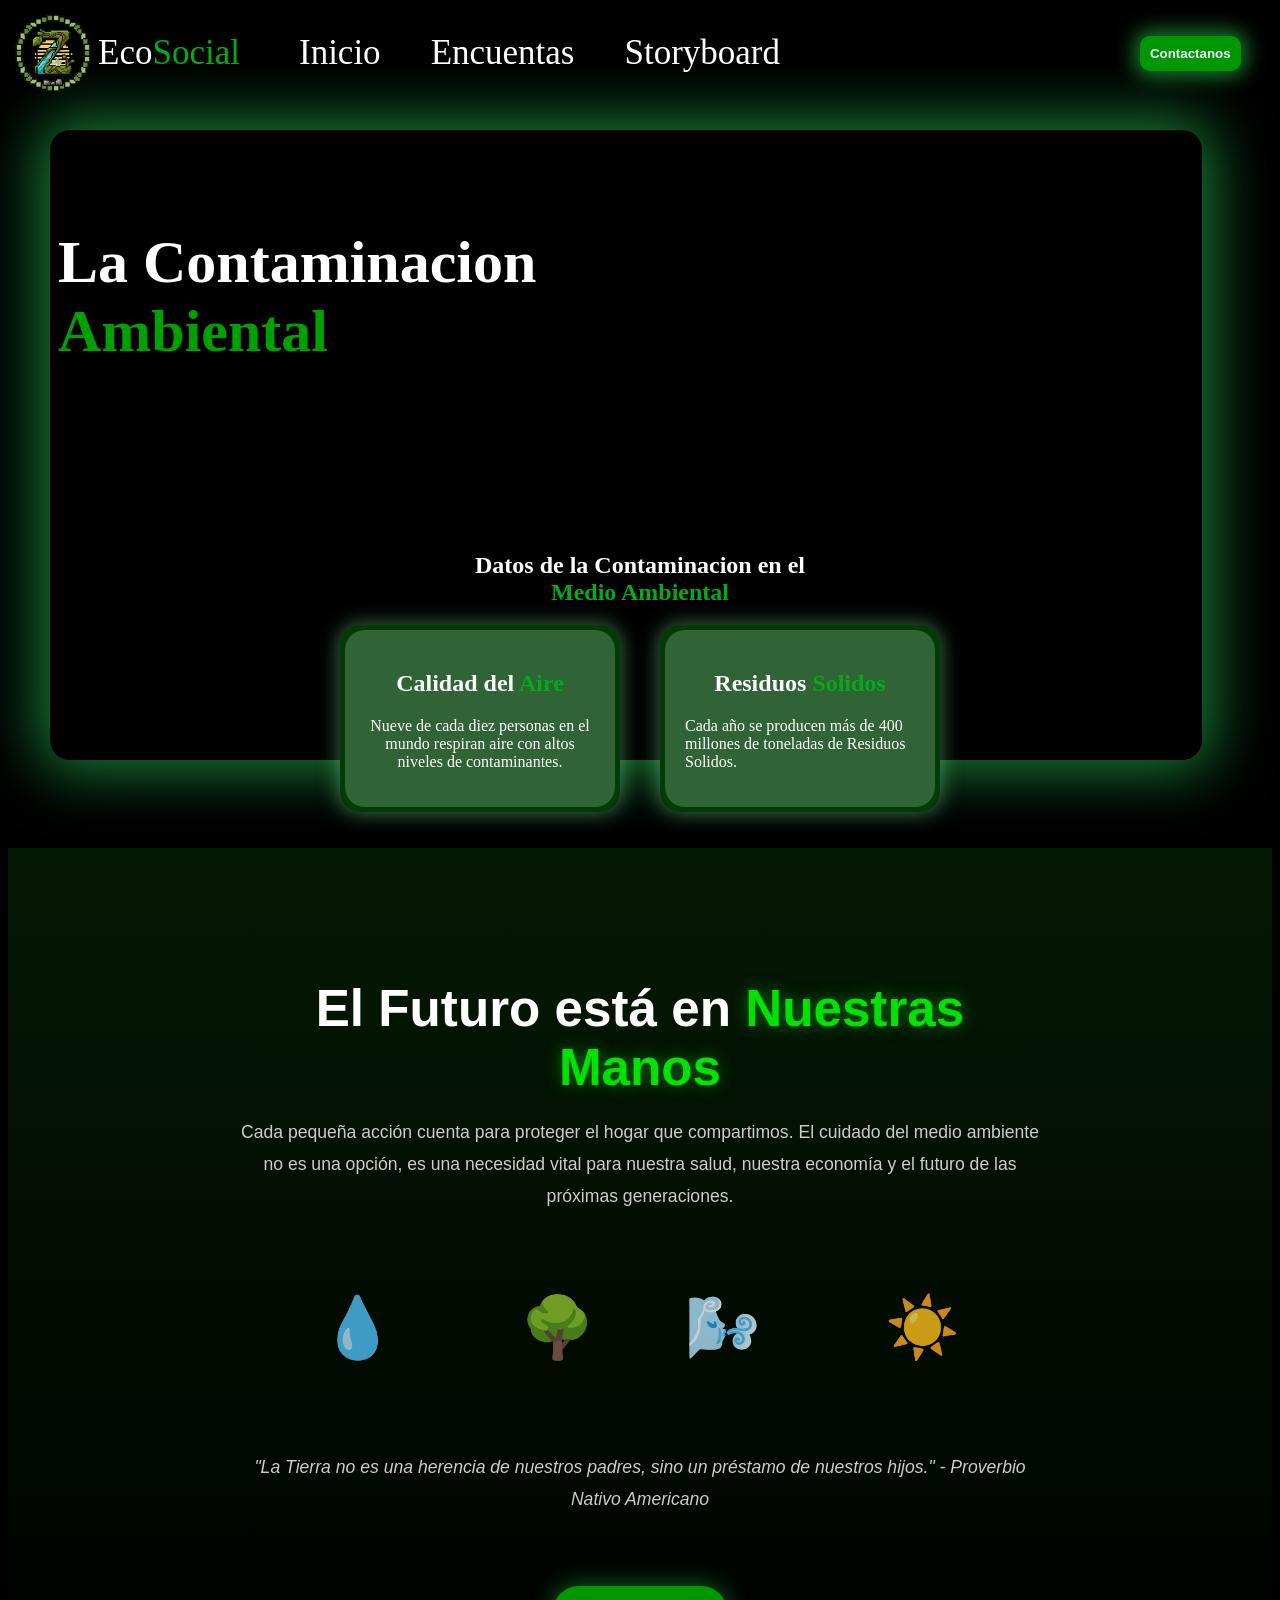
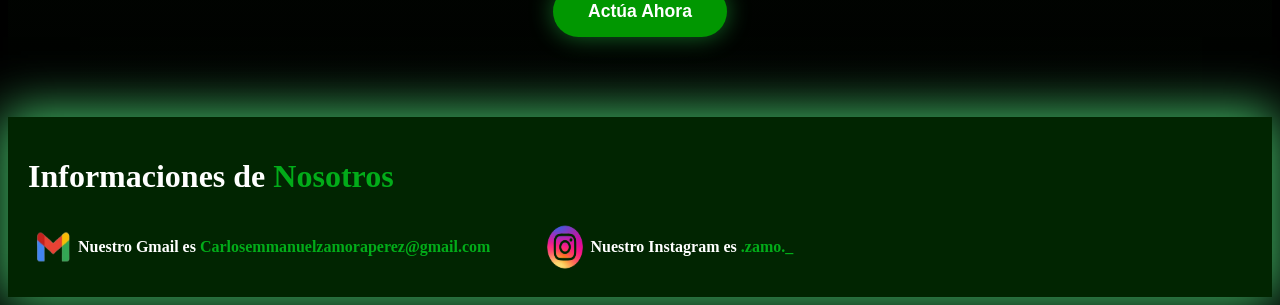
==== inicio.html @ 7f850b63 "Add files via upload" ====
<!DOCTYPE html>
<html lang="en">
<head>
    <meta charset="UTF-8">
    <meta name="viewport" content="width=device-width, initial-scale=1.0">
    <title>Eco_Social</title>
    <link rel="icon" href="img/logo.png">
    <link rel="stylesheet" href="general.css">
    <link rel="stylesheet" href="css/inicio.css">
    <link rel="stylesheet" href="/css/actua-ahora.css">
    <style>
        body{
            color: white;
            background-color: rgb(0, 0, 0);
        }
    </style>
</head>
<body>
    <script src="js/actua-ahora.js"></script>
    <header class="Menu">
        <nav class="barra">
            <img src="img/logo.png" alt="" width="90px">
            <div style="font-size: 35px;" >Eco<span>Social</span></div>
            <ul class="Menu">
                <li><a href="inicio.html" style="font-size: 35px;">Inicio</a></li>
                <li><a href="html/Encuestas.html" style="font-size: 35px;">Encuentas</a></li>
                <li><a href="/html/Storyboard.html" style="font-size: 35px;">Storyboard</a></li>
            </ul>
            <button id="Contactanos"><a href="/html/contactanos.html"><strong>Contactanos</strong></a></button>
        </nav>
    </header>
<!--Pagina......................................................................................-->

    <video autoplay muted loop id="video-fondo">
        <source src="video/planeta interno.mp4" type="video/mp4">
        Tu navegador no soporta videos.
    </video>
    
    <section class="Tema">
    <div class="Temaa">
    <h1>La Contaminacion
        <br>
    <span style="color: rgb(1, 160, 1);">
        Ambiental
    </span>        
    </h1>    
    </div>        
    </section>

    <br> <br>

<section>
    <center><h1>Datos de la Contaminacion en el<br> <span>Medio Ambiental</span></h1></center>
    <div class="bloques">
        <a href="/html/Aire-contaminado.html">
        <div class="bloque-uno-s">
            <div class="bloque-uno">
            <h2 align="center">Calidad del <span>Aire</span></h2>
            <p align="center">Nueve de cada diez personas en el mundo respiran aire con altos niveles de contaminantes.</p>
            </div>
        <div>
    </div>  
    </div>                        
        </a>

    <div class="bloques">
        <a href="/html/residuos solidos.html">
        <div class="bloque-uno-s">
            <div class="bloque-uno">
            <h2 align="center">Residuos <span>Solidos</span></h2>
            <p>Cada año se producen más de 400 millones de toneladas de Residuos Solidos.</p>
            </div>
        <div>
    </div>                       
    </div>   
        </a>
    </div>
    </div>
             
<!--Nuevo apartado............................................................................................-->
<br><br>

<section class="importancia-seccion">
    <div class="importancia-contenido">
        <h1>El Futuro está en <span>Nuestras Manos</span></h1>
        <p>Cada pequeña acción cuenta para proteger el hogar que compartimos. El cuidado del medio ambiente no es una opción, es una necesidad vital para nuestra salud, nuestra economía y el futuro de las próximas generaciones.</p>
        
        <div class="animacion-contenedor">
            <div class="elemento-animado agua">💧</div>
            <div class="elemento-animado arbol">🌳</div>
            <div class="elemento-animado aire">🌬️</div>
            <div class="elemento-animado sol">☀️</div>
        </div>

        <p class="cita">"La Tierra no es una herencia de nuestros padres, sino un préstamo de nuestros hijos." - Proverbio Nativo Americano</p>
        <a href="javascript:void(0)" class="btn-aprende" onclick="abrirPagos(event)">Actúa Ahora</a>
    </div>
</section>   
</section>
<!--Cuenta bancarias-->

<div id="modalDonacion" class="modal-eco">
    <div class="modal-contenido">
        <span class="cerrar-modal" onclick="cerrarPagos()">&times;</span>
        
        <div class="header-pago">
            <h2>Sistema de <span>Ayuda EcoSocial</span></h2>
            <p>Tu aporte se transforma en árboles y limpieza de ríos.</p>
        </div>

        <div class="tarjeta-visual">
            <div class="chip"></div>
            <div class="numero-tarjeta">**** **** **** 2026</div>
            <div class="nombre-tarjeta">ECO COLABORADOR</div>
            <div class="logo-eco-card">Eco<span>Social</span></div>
        </div>
<center>
    <a href="inicio.html">
        <div class="contenedor-opciones">
            <button class="btn-opcion-pago">
                <img src="https://upload.wikimedia.org/wikipedia/commons/b/b5/PayPal.svg" width="80">
                <span>Donar con PayPal</span>
            </button>        
    </a>    

        <a href="inicio.html">
            <button class="btn-opcion-pago">
                <span style="font-size: 20px;">💳</span>
                <span>Tarjeta de Crédito / Débito</span>
            </button>    
        </a>    
</center>

        </div>

        <p id="mensaje-banco" style="display:none; color: #00ff00; margin-top: 10px;">Conectando con el servidor seguro...</p>
        <p class="nota-seguridad">🔒 Conexión segura con cifrado SSL de 256 bits</p>
    </div>
</div>
<!--Informaciones.................................................................................................-->

<div class="informacion">
    <div>

        <H1>Informaciones de <span>Nosotros</span></H1>
    </div>

    <div class="iinformacion">
        <div class="iiinformacion">
            <img src="/img/Gmail.png" alt="" width="50px" height="60px">        
        <h4>Nuestro Gmail es <a href=""><span>Carlosemmanuelzamoraperez@gmail.com</span></a></h4>            
        </div>
        
        <div class="iiinformacion">
            <img src="/img/Insatgram.png" alt="" width="50px" height="60px">           
            <h4>Nuestro Instagram es <a href="https://www.instagram.com/el.zamo.__/"><span>.zamo._</span></a></h4>            
        </div>

    </div>
</div>
</body>
</html>
---- general.css ----
body{
    color: white;
    background-color: rgb(0, 0, 0);
}
.Menu{
    a{
        text-decoration: none;
        color: aliceblue;
    }
}

span{
    color: rgb(2, 172, 25);
}

.barra{
    display:flex;
    align-items: center;

    .Menu{
        position: absolute;
        right: 500px;
        align-items: center;
        justify-content: space-between;
        a{text-decoration: none; color: white;}
        display: flex; 
        gap: 50px;
        list-style: none;
    }
        #Contactanos{
            margin-left: 900px;
            padding: 10px;
            border-radius: 10px;
            background-color: rgb(1, 151, 1);
            color: white;
            border: none;
            cursor: pointer;
            box-shadow: 0 0 20px 5px rgba(50, 255, 94, 0.5);
        }
}
---- css/inicio.css ----
/*Pagina.................................................................................*/
#video-fondo {
    border-radius: 20px;
    position: absolute;
    top: 130px;
    left: 50px;
    width: 90%;
    height: 70%;
    object-fit: cover;
    z-index: -1;
    box-shadow: 0 0 60px 10px rgba(50, 255, 111, 0.5);
}

 .Tema{
    display: flex;
    font-size: 40px;
    padding: 80px 50px;
 }
 

.bloques{
    display: flex;
    justify-content: center;
    gap: 40px;
    a{color: white; text-decoration: none;}
    .bloque-uno-s{
        padding: 5px;
        border-radius: 20px;
        background-color: rgb(2, 59, 5); 
        box-shadow: 0 0 20px 1px rgba(119, 216, 148, 0.5);

            .bloque-uno{              
            padding: 20px;
            width: 230px;
            border-radius: 20px;
            background-color: rgb(48, 99, 53);  
    }
    }


}
/*    background: 
        radial-gradient(circle at 0% 0%, rgba(1, 151, 1, 0.5) 0%, transparent 40%),
        #000; 
    
    height: 80vh;
    display: flex;
    align-items: center;
    padding: 0 10%;*/

    /*nuevo apartado.......................................................................................*/

.importancia-seccion {
    padding: 80px 5%;
    background: linear-gradient(180deg, #051a05 0%, #000000 100%);
    color: white;
    text-align: center;
    font-family: 'Segoe UI', sans-serif;
    overflow: hidden; /* Importante para que las animaciones no desborden */
}

.importancia-contenido {
    max-width: 800px;
    margin: 0 auto;
}

.importancia-contenido h1 {
    font-size: 3.2rem;
    margin-bottom: 20px;
}

.importancia-contenido h1 span {
    color: rgb(2, 226, 2);
    text-shadow: 0 0 15px rgba(2, 226, 2, 0.5);
}

.importancia-contenido p {
    font-size: 1.1rem;
    line-height: 1.8;
    margin-bottom: 30px;
    color: #ccc;
}

.cita {
    font-style: italic;
    color: #888;
    margin-top: 50px;
    font-size: 0.95rem;
}

.btn-aprende {
    display: inline-block;
    padding: 15px 35px;
    background: rgb(1, 151, 1);
    color: white;
    text-decoration: none;
    border-radius: 50px;
    font-weight: bold;
    font-size: 1.1rem;
    margin-top: 40px;
    box-shadow: 0 0 25px rgba(50, 255, 94, 0.4);
    transition: 0.3s;
}

.btn-aprende:hover {
    background: rgb(2, 200, 2);
    transform: translateY(-5px);
}

/* Contenedor de Animaciones */
.animacion-contenedor {
    position: relative;
    height: 150px; /* Espacio para las animaciones */
    margin: 40px 0;
    display: flex;
    justify-content: space-around;
    align-items: center;
}

.elemento-animado {
    font-size: 60px;
    position: absolute;
    animation-duration: 4s;
    animation-iteration-count: infinite;
    animation-timing-function: ease-in-out;
    opacity: 0.8;
}

/* Animaciones específicas */
.agua {
    left: 10%;
    animation-name: flotarAgua;
}

.arbol {
    left: 35%;
    animation-name: crecerArbol;
}

.aire {
    right: 35%;
    animation-name: soplarAire;
}

.sol {
    right: 10%;
    animation-name: brillarSol;
}

/* Keyframes (definición de las animaciones) */
@keyframes flotarAgua {
    0%, 100% { transform: translateY(0); }
    50% { transform: translateY(-15px); }
}

@keyframes crecerArbol {
    0%, 100% { transform: scale(1); }
    50% { transform: scale(1.1); }
}

@keyframes soplarAire {
    0%, 100% { transform: translateX(0); }
    50% { transform: translateX(20px); }
}

@keyframes brillarSol {
    0%, 100% { text-shadow: 0 0 10px yellow, 0 0 20px orange; }
    50% { text-shadow: 0 0 20px yellow, 0 0 40px orange; }
}   
/*informaciones........................................................................................................*/

.informacion{
    display: flexbox;
    background-color: rgb(1, 37, 1);
    padding: 20px;
    box-shadow: 0 0 50px 5px rgb(70, 196, 107);
    .iinformacion{
        display: flex;
        gap: 50px;
        .iiinformacion{
            display: flex;
            a{text-decoration: none;}
        }
    }
}
---- css/actua-ahora.css ----
.modal-eco {
    display: none; /* Se oculta al cargar */
    position: fixed;
    z-index: 10000; /* Número muy alto para estar por encima de todo */
    left: 0;
    top: 0;
    width: 100%;
    height: 100%;
    background-color: rgba(0, 0, 0, 0.9); /* Fondo oscuro transparente */
    backdrop-filter: blur(10px); /* Efecto de desenfoque */
}

/* Caja de contenido */
.modal-contenido {
    background: #0a0a0a;
    margin: 5% auto;
    padding: 30px;
    border: 2px solid #00ff00;
    width: 90%;
    max-width: 450px;
    border-radius: 25px;
    position: relative;
    color: white;
    text-align: center;
    box-shadow: 0 0 40px rgba(0, 255, 0, 0.3);
    font-family: Arial, sans-serif;
}

.cerrar-modal {
    position: absolute;
    right: 20px;
    top: 15px;
    font-size: 35px;
    cursor: pointer;
    color: #666;
}

.cerrar-modal:hover { color: white; }

/* Tarjeta Bancaria Visual */
.tarjeta-visual {
    background: linear-gradient(135deg, #013220 0%, #000 100%);
    height: 180px;
    border-radius: 15px;
    margin: 20px 0;
    padding: 20px;
    position: relative;
    border: 1px solid rgba(0, 255, 0, 0.3);
    text-align: left;
}

.chip {
    width: 45px;
    height: 35px;
    background: linear-gradient(135deg, #ffd700, #b8860b);
    border-radius: 5px;
    margin-bottom: 25px;
}

.numero-tarjeta { font-size: 22px; letter-spacing: 3px; margin-bottom: 15px; font-family: 'Courier New', monospace; }
.nombre-tarjeta { font-size: 14px; text-transform: uppercase; opacity: 0.8; }
.logo-eco-card { position: absolute; bottom: 20px; right: 20px; font-weight: bold; font-size: 20px; }

/* Botones de Pago */
.contenedor-opciones { display: flex; flex-direction: column; gap: 12px; }

.btn-opcion-pago {
    background: #111;
    border: 1px solid #333;
    color: white;
    padding: 15px;
    border-radius: 12px;
    cursor: pointer;
    display: flex;
    align-items: center;
    justify-content: center;
    gap: 15px;
    font-weight: bold;
    transition: 0.3s;
}

.btn-opcion-pago:hover {
    border-color: #00ff00;
    background: #1a1a1a;
    transform: translateY(-2px);
}

.nota-seguridad { font-size: 11px; color: #555; margin-top: 20px; }
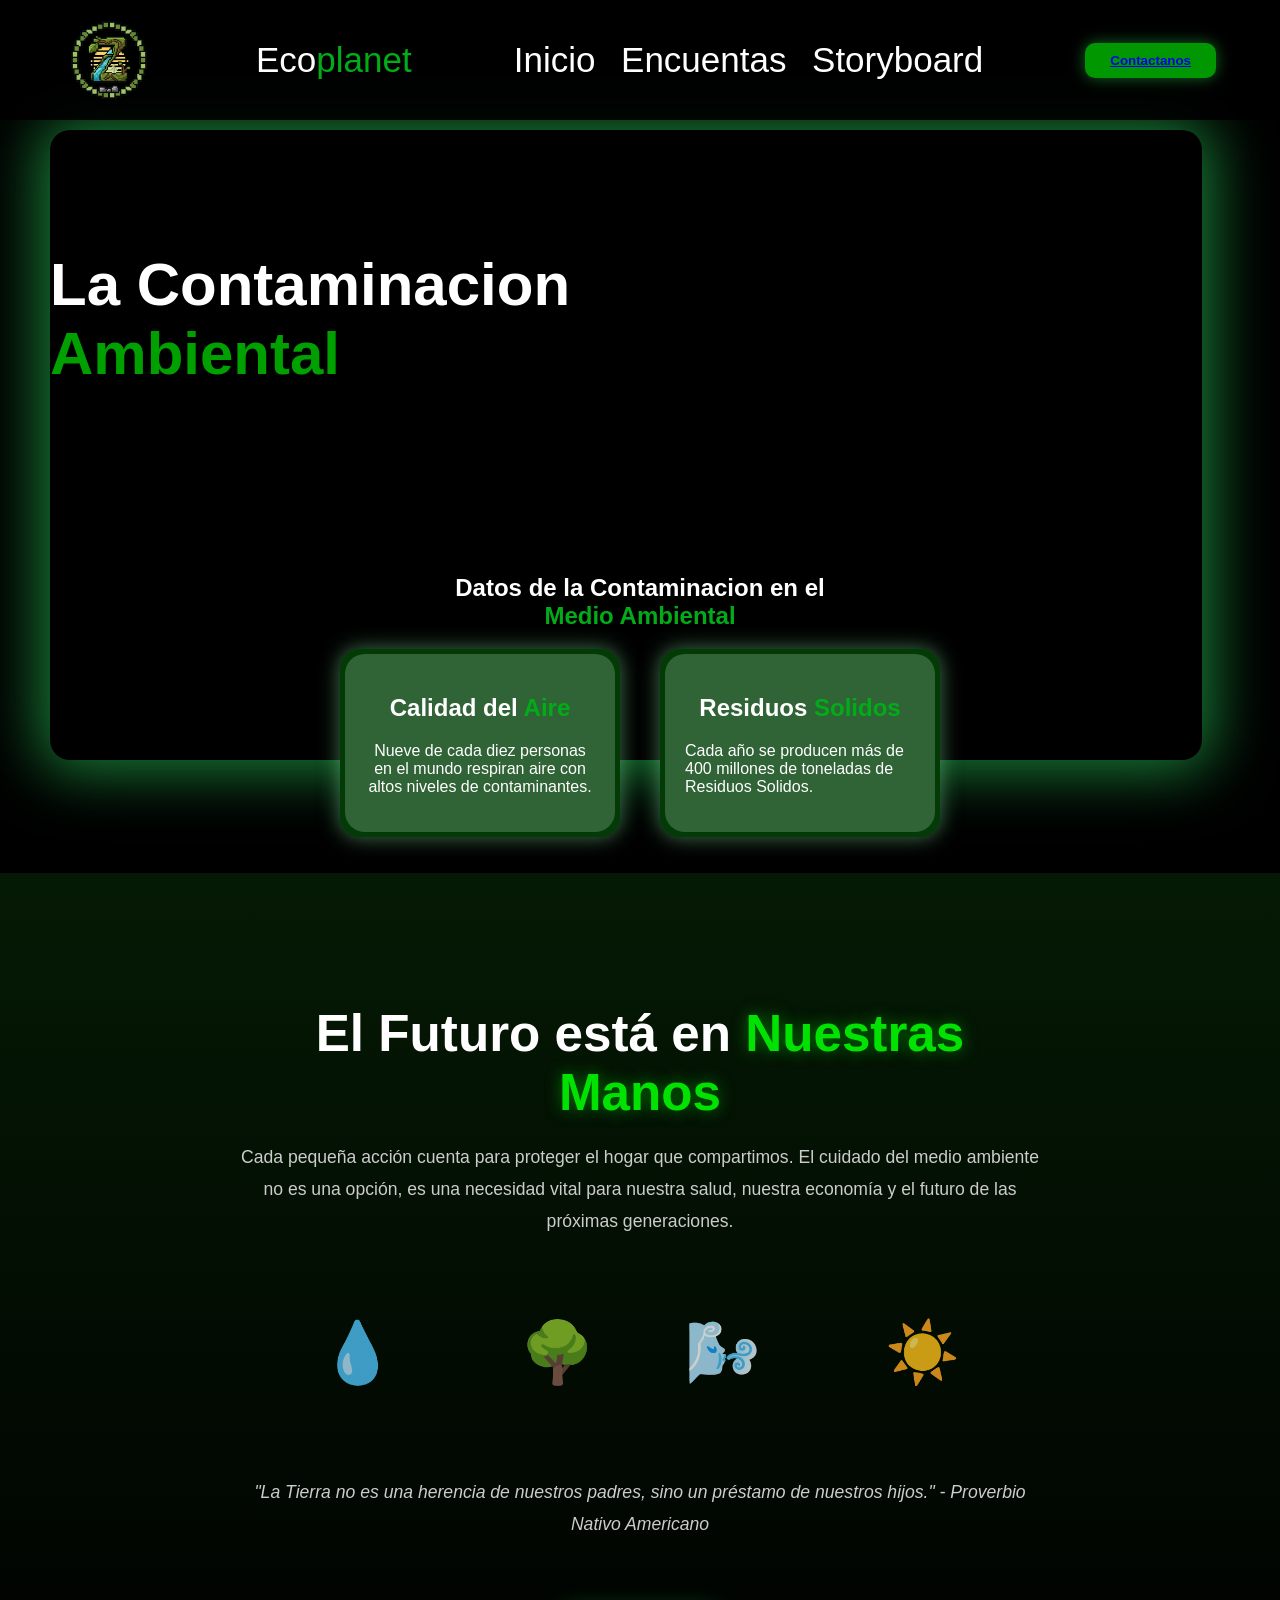
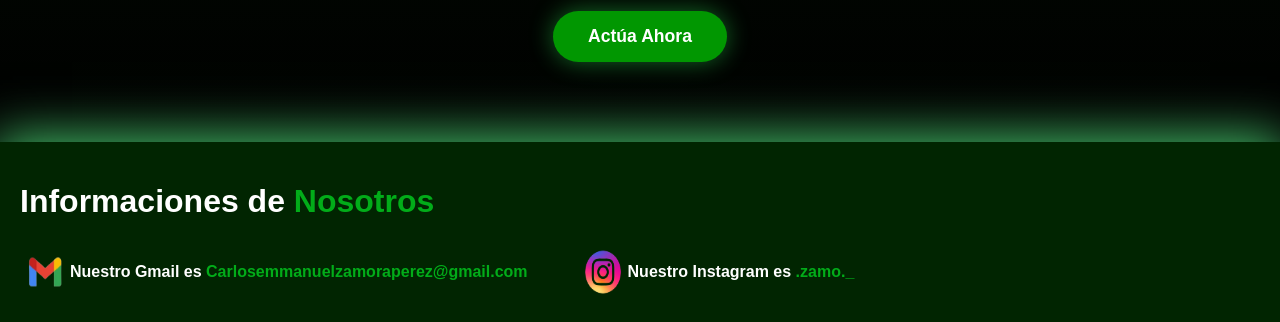
==== commit 5cae02db: "Update inicio.html" ====
--- a/inicio.html
+++ b/inicio.html
@@ -20,7 +20,7 @@
     <header class="Menu">
         <nav class="barra">
             <img src="img/logo.png" alt="" width="90px">
-            <div style="font-size: 35px;" >Eco<span>Social</span></div>
+            <div style="font-size: 35px;" >Eco<span>planet</span></div>
             <ul class="Menu">
                 <li><a href="inicio.html" style="font-size: 35px;">Inicio</a></li>
                 <li><a href="html/Encuestas.html" style="font-size: 35px;">Encuentas</a></li>
@@ -159,4 +159,4 @@
     </div>
 </div>
 </body>
-</html>+</html>
--- a/general.css
+++ b/general.css
@@ -1,40 +1,76 @@
-body{
+body {
     color: white;
     background-color: rgb(0, 0, 0);
-}
-.Menu{
-    a{
-        text-decoration: none;
-        color: aliceblue;
-    }
+    margin: 0;
+    font-family: 'Segoe UI', Tahoma, Geneva, Verdana, sans-serif;
 }
 
-span{
+span {
     color: rgb(2, 172, 25);
 }
 
-.barra{
-    display:flex;
+/* La Barra: Ahora es un contenedor elástico */
+.barra {
+    display: flex;
     align-items: center;
+    justify-content: space-between; /* LA CLAVE: Reparte el espacio automáticamente */
+    padding: 15px 5%; /* El 5% hace que el margen crezca o achique con la pantalla */
+    background-color: rgba(0, 0, 0, 0.9);
+    position: sticky; /* Se queda arriba al bajar */
+    top: 0;
+    z-index: 1000;
+}
 
-    .Menu{
-        position: absolute;
-        right: 500px;
-        align-items: center;
-        justify-content: space-between;
-        a{text-decoration: none; color: white;}
-        display: flex; 
-        gap: 50px;
-        list-style: none;
+/* El Menú: Ya no tiene posiciones fijas */
+.barra .Menu {
+    display: flex;
+    list-style: none;
+    gap: 2vw; /* vw = viewport width. El espacio entre links se ajusta al ancho */
+    margin: 0;
+    padding: 0;
+}
+
+.barra .Menu a {
+    text-decoration: none; 
+    color: white;
+    font-size: 1.1rem; /* rem = tamaño relativo al texto base */
+    transition: 0.3s;
+}
+
+.barra .Menu a:hover {
+    color: rgb(2, 172, 25);
+}
+
+/* El Botón: Sin márgenes gigantes */
+#Contactanos {
+    padding: 10px 25px;
+    border-radius: 10px;
+    background-color: rgb(1, 151, 1);
+    color: white;
+    border: none;
+    font-weight: bold;
+    cursor: pointer;
+    box-shadow: 0 0 15px rgba(50, 255, 94, 0.4);
+    white-space: nowrap; /* Evita que el texto se amontone */
+    transition: 0.3s;
+}
+
+#Contactanos:hover {
+    transform: scale(1.05);
+    background-color: rgb(2, 190, 2);
+}
+
+/* AJUSTE PARA PANTALLAS PEQUEÑAS (TABLETS Y CELULARES) */
+@media (max-width: 900px) {
+    .barra {
+        flex-direction: column; /* Cambia de horizontal a vertical */
+        gap: 20px;
+        padding: 20px;
     }
-        #Contactanos{
-            margin-left: 900px;
-            padding: 10px;
-            border-radius: 10px;
-            background-color: rgb(1, 151, 1);
-            color: white;
-            border: none;
-            cursor: pointer;
-            box-shadow: 0 0 20px 5px rgba(50, 255, 94, 0.5);
-        }
-}+
+    .barra .Menu {
+        gap: 20px;
+        flex-wrap: wrap; /* Si no caben los links, saltan de línea */
+        justify-content: center;
+    }
+}
